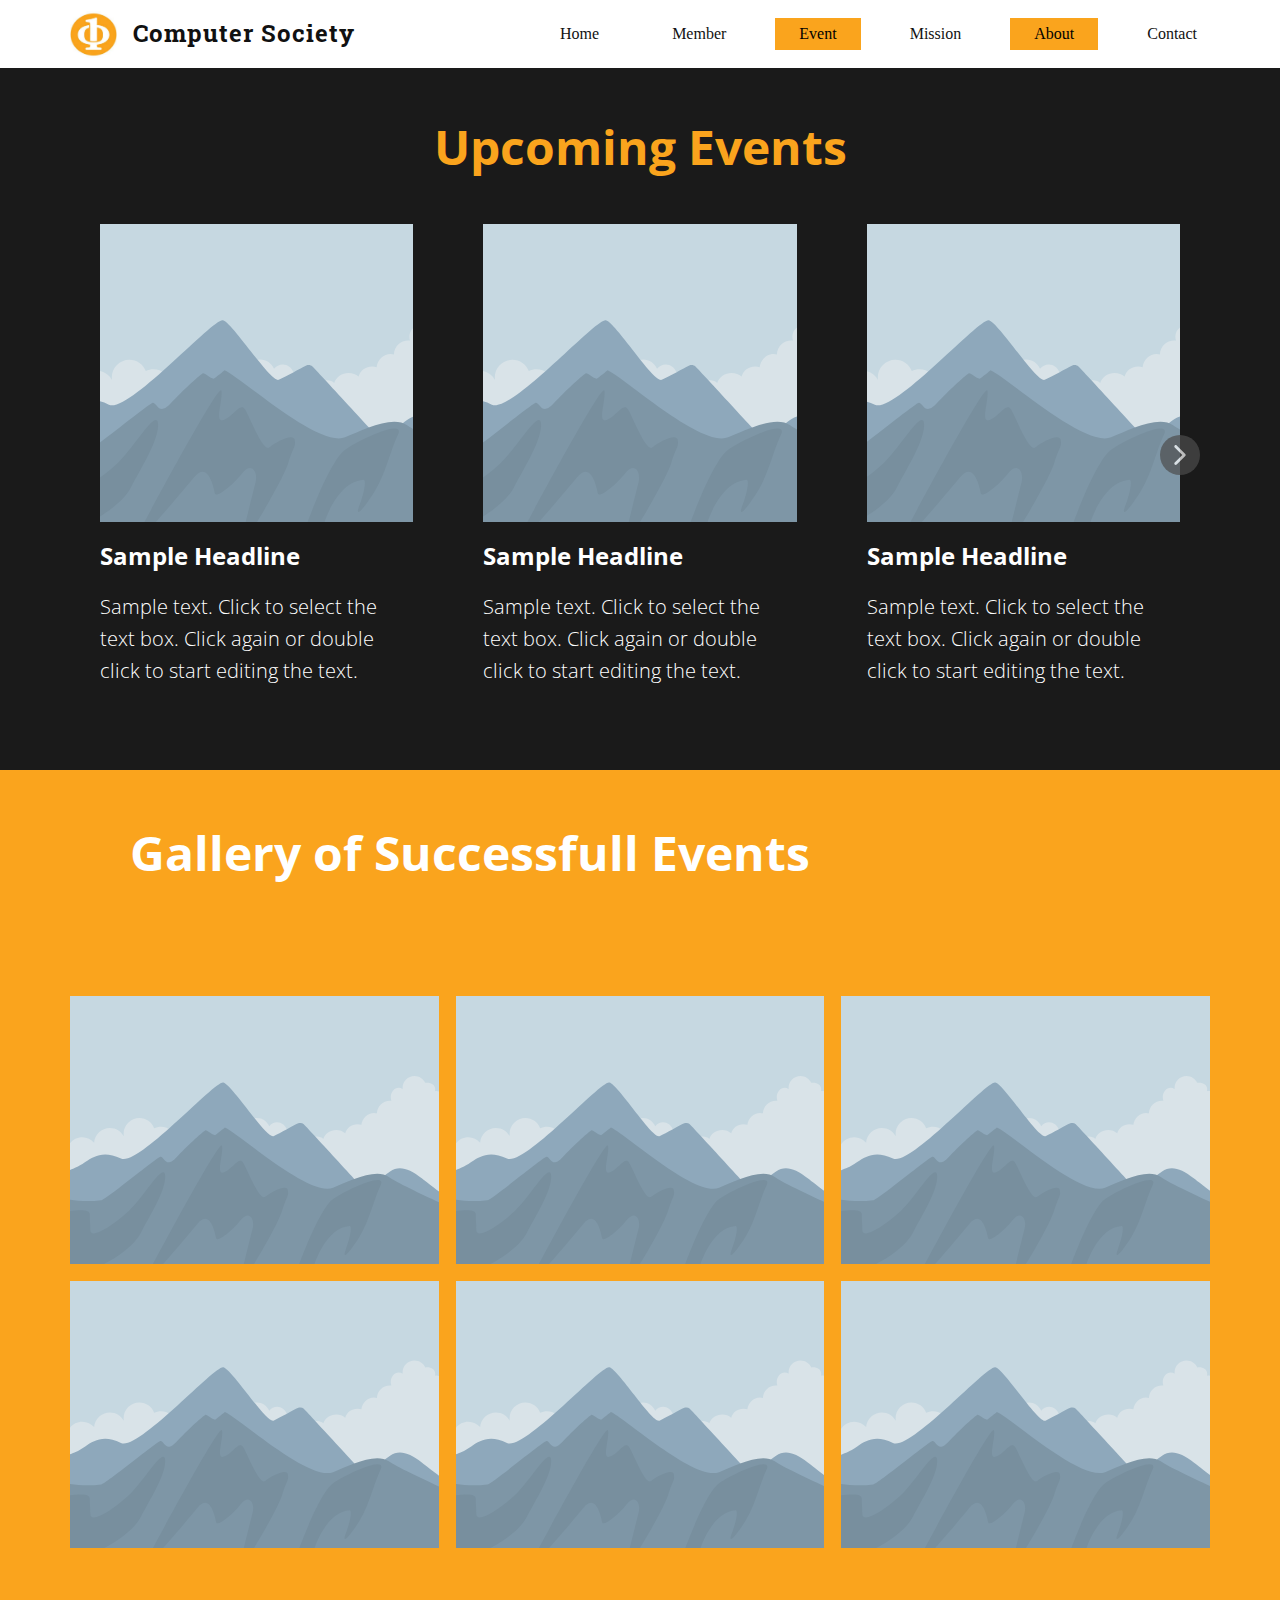
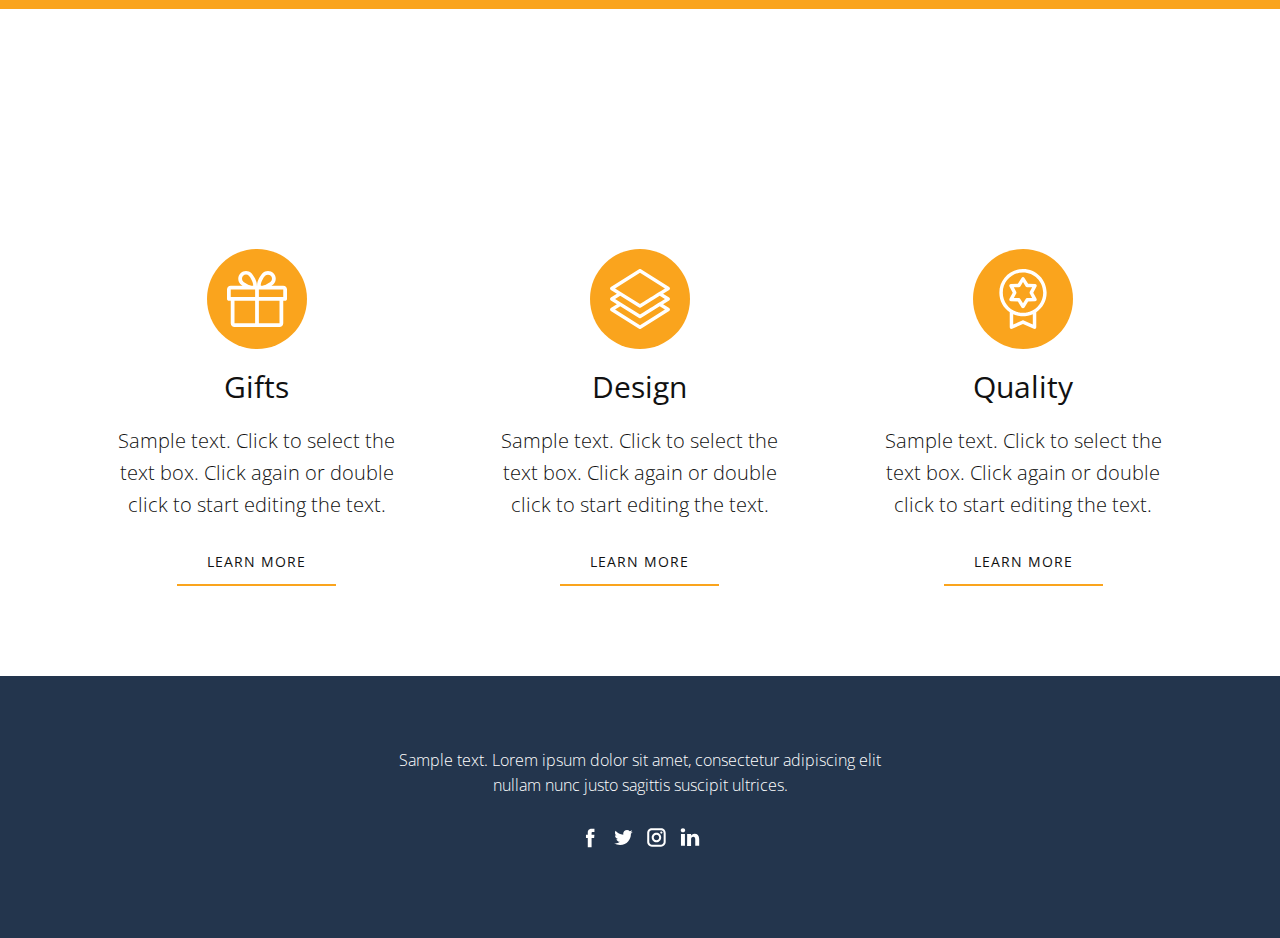
==== Event.html @ 54ae141a "working" ====
<!DOCTYPE html>
<html style="font-size: 16px;" lang="en"><head>
    <meta name="viewport" content="width=device-width, initial-scale=1.0">
    <meta charset="utf-8">
    <meta name="keywords" content="Key Features">
    <meta name="description" content="">
    <title>Event</title>
    <link rel="stylesheet" href="nicepage.css" media="screen">
<link rel="stylesheet" href="Event.css" media="screen">
    <script class="u-script" type="text/javascript" src="jquery.js" defer=""></script>
    <script class="u-script" type="text/javascript" src="nicepage.js" defer=""></script>
    <meta name="generator" content="Nicepage 4.19.3, nicepage.com">
    <link id="u-theme-google-font" rel="stylesheet" href="https://fonts.googleapis.com/css?family=Open+Sans:300,300i,400,400i,500,500i,600,600i,700,700i,800,800i">
    <link id="u-page-google-font" rel="stylesheet" href="https://fonts.googleapis.com/css?family=Roboto+Slab:100,200,300,400,500,600,700,800,900">
    
    
    
    
    <script type="application/ld+json">{
		"@context": "http://schema.org",
		"@type": "Organization",
		"name": "",
		"logo": "images/sc.jpg",
		"sameAs": []
}</script>
    <meta name="theme-color" content="#b9dfdf">
    <meta property="og:title" content="Event">
    <meta property="og:type" content="website">
  </head>
  <body class="u-body u-xl-mode" data-lang="en"><header class="u-clearfix u-header u-sticky u-sticky-faf7 u-white u-header" id="sec-edd5"><div class="u-clearfix u-sheet u-valign-middle u-sheet-1">
        <nav class="u-align-left u-menu u-menu-one-level u-nav-spacing-25 u-offcanvas u-menu-1" data-responsive-from="MD">
          <div class="menu-collapse">
            <a class="u-button-style u-custom-active-color u-custom-text-active-color u-custom-text-hover-color u-nav-link" href="#" style="padding: 4px 0px; font-size: calc(1em + 8px);">
              <svg class="u-svg-link" preserveAspectRatio="xMidYMin slice" viewBox="0 0 302 302" style="undefined"><use xmlns:xlink="http://www.w3.org/1999/xlink" xlink:href="#svg-01b6"></use></svg>
              <svg xmlns="http://www.w3.org/2000/svg" xmlns:xlink="http://www.w3.org/1999/xlink" version="1.1" id="svg-01b6" x="0px" y="0px" viewBox="0 0 302 302" style="enable-background:new 0 0 302 302;" xml:space="preserve" class="u-svg-content"><g><rect y="36" width="302" height="30"></rect><rect y="236" width="302" height="30"></rect><rect y="136" width="302" height="30"></rect>
</g><g></g><g></g><g></g><g></g><g></g><g></g><g></g><g></g><g></g><g></g><g></g><g></g><g></g><g></g><g></g></svg>
            </a>
          </div>
          <div class="u-custom-menu u-nav-container">
            <ul class="u-nav u-spacing-25 u-unstyled"><li class="u-nav-item"><a class="u-active-custom-color-1 u-button-style u-nav-link u-text-active-black u-text-hover-custom-color-1" href="Home.html" style="padding: 8px 24px;">Home</a>
</li><li class="u-nav-item"><a class="u-active-custom-color-1 u-button-style u-nav-link u-text-active-black u-text-hover-custom-color-1" href="Member.html" style="padding: 8px 24px;">Member</a>
</li><li class="u-nav-item"><a class="u-active-custom-color-1 u-button-style u-nav-link u-text-active-black u-text-hover-custom-color-1" href="Event.html" style="padding: 8px 24px;">Event</a>
</li><li class="u-nav-item"><a class="u-active-custom-color-1 u-button-style u-nav-link u-text-active-black u-text-hover-custom-color-1" href="blog/blog.html" style="padding: 8px 24px;">Mission</a>
</li><li class="u-nav-item"><a class="u-active-custom-color-1 u-button-style u-nav-link u-text-active-black u-text-hover-custom-color-1" href="Event.html" style="padding: 8px 24px;">About</a>
</li><li class="u-nav-item"><a class="u-active-custom-color-1 u-button-style u-nav-link u-text-active-black u-text-hover-custom-color-1" href="Member.html" style="padding: 8px 24px;">Contact</a>
</li></ul>
          </div>
          <div class="u-custom-menu u-nav-container-collapse">
            <div class="u-align-center u-black u-container-style u-inner-container-layout u-opacity u-opacity-85 u-sidenav">
              <div class="u-inner-container-layout u-sidenav-overflow">
                <div class="u-menu-close"></div>
                <ul class="u-align-center u-nav u-popupmenu-items u-unstyled u-nav-2"><li class="u-nav-item"><a class="u-button-style u-nav-link" href="Home.html">Home</a>
</li><li class="u-nav-item"><a class="u-button-style u-nav-link" href="Member.html">Member</a>
</li><li class="u-nav-item"><a class="u-button-style u-nav-link" href="Event.html">Event</a>
</li><li class="u-nav-item"><a class="u-button-style u-nav-link" href="blog/blog.html">Mission</a>
</li><li class="u-nav-item"><a class="u-button-style u-nav-link" href="Event.html">About</a>
</li><li class="u-nav-item"><a class="u-button-style u-nav-link" href="Member.html">Contact</a>
</li></ul>
              </div>
            </div>
            <div class="u-black u-menu-overlay u-opacity u-opacity-70"></div>
          </div>
        </nav>
        <a href="https://nicepage.review" class="u-image u-logo u-image-1" data-image-width="225" data-image-height="225">
          <img src="images/sc.jpg" class="u-logo-image u-logo-image-1">
        </a>
        <h5 class="u-custom-font u-font-roboto-slab u-hidden-lg u-text u-text-1">Computer Society </h5>
      </div><style class="u-sticky-style" data-style-id="faf7">.u-sticky-fixed.u-sticky-faf7:before, .u-body.u-sticky-fixed .u-sticky-faf7:before {
borders: top right bottom left !important; border-color: #ffffff !important; border-width: 2px !important
}</style></header>
    <section class="u-align-center u-clearfix u-grey-90 u-section-1" id="sec-bbd9">
      <div class="u-clearfix u-sheet u-valign-middle u-sheet-1">
        <h2 class="u-text u-text-custom-color-1 u-text-default u-text-1">Upcoming Events</h2>
        <div class="u-expanded-width u-layout-horizontal u-list u-list-1">
          <div class="u-repeater u-repeater-1">
            <div class="u-align-left u-container-style u-list-item u-repeater-item">
              <div class="u-container-layout u-similar-container u-container-layout-1">
                <img class="u-expanded-width u-image u-image-default u-image-1" alt="" data-image-width="2836" data-image-height="1875" src="[data-uri]">
                <h4 class="u-text u-text-2">Sample Headline</h4>
                <p class="u-text u-text-body-alt-color u-text-3">Sample text. Click to select the text box. Click again or double click to start editing the text.</p>
              </div>
            </div>
            <div class="u-align-left u-container-style u-list-item u-repeater-item">
              <div class="u-container-layout u-similar-container u-container-layout-2">
                <img class="u-expanded-width u-image u-image-default u-image-2" alt="" data-image-width="2836" data-image-height="1875" src="[data-uri]">
                <h4 class="u-text u-text-4">Sample Headline</h4>
                <p class="u-text u-text-5">Sample text. Click to select the text box. Click again or double click to start editing the text.</p>
              </div>
            </div>
            <div class="u-align-left u-container-style u-list-item u-repeater-item">
              <div class="u-container-layout u-similar-container u-container-layout-3">
                <img class="u-expanded-width u-image u-image-default u-image-3" alt="" data-image-width="2836" data-image-height="1875" src="[data-uri]">
                <h4 class="u-text u-text-6">Sample Headline</h4>
                <p class="u-text u-text-7">Sample text. Click to select the text box. Click again or double click to start editing the text.</p>
              </div>
            </div>
            <div class="u-align-left u-container-style u-list-item u-repeater-item">
              <div class="u-container-layout u-similar-container u-container-layout-4">
                <img class="u-expanded-width u-image u-image-default u-image-4" alt="" data-image-width="2836" data-image-height="1875" src="[data-uri]">
                <h4 class="u-text u-text-8">Sample Headline</h4>
                <p class="u-text u-text-9">Sample text. Click to select the text box. Click again or double click to start editing the text.</p>
              </div>
            </div>
          </div>
          <a class="u-absolute-vcenter u-gallery-nav u-gallery-nav-prev u-grey-70 u-icon-circle u-opacity u-opacity-70 u-spacing-10 u-text-white u-gallery-nav-1" href="#" role="button">
            <span aria-hidden="true">
              <svg viewBox="0 0 451.847 451.847"><path d="M97.141,225.92c0-8.095,3.091-16.192,9.259-22.366L300.689,9.27c12.359-12.359,32.397-12.359,44.751,0
c12.354,12.354,12.354,32.388,0,44.748L173.525,225.92l171.903,171.909c12.354,12.354,12.354,32.391,0,44.744
c-12.354,12.365-32.386,12.365-44.745,0l-194.29-194.281C100.226,242.115,97.141,234.018,97.141,225.92z"></path></svg>
            </span>
            <span class="sr-only">
              <svg viewBox="0 0 451.847 451.847"><path d="M97.141,225.92c0-8.095,3.091-16.192,9.259-22.366L300.689,9.27c12.359-12.359,32.397-12.359,44.751,0
c12.354,12.354,12.354,32.388,0,44.748L173.525,225.92l171.903,171.909c12.354,12.354,12.354,32.391,0,44.744
c-12.354,12.365-32.386,12.365-44.745,0l-194.29-194.281C100.226,242.115,97.141,234.018,97.141,225.92z"></path></svg>
            </span>
          </a>
          <a class="u-absolute-vcenter u-gallery-nav u-gallery-nav-next u-grey-70 u-icon-circle u-opacity u-opacity-70 u-spacing-10 u-text-white u-gallery-nav-2" href="#" role="button">
            <span aria-hidden="true">
              <svg viewBox="0 0 451.846 451.847"><path d="M345.441,248.292L151.154,442.573c-12.359,12.365-32.397,12.365-44.75,0c-12.354-12.354-12.354-32.391,0-44.744
L278.318,225.92L106.409,54.017c-12.354-12.359-12.354-32.394,0-44.748c12.354-12.359,32.391-12.359,44.75,0l194.287,194.284
c6.177,6.18,9.262,14.271,9.262,22.366C354.708,234.018,351.617,242.115,345.441,248.292z"></path></svg>
            </span>
            <span class="sr-only">
              <svg viewBox="0 0 451.846 451.847"><path d="M345.441,248.292L151.154,442.573c-12.359,12.365-32.397,12.365-44.75,0c-12.354-12.354-12.354-32.391,0-44.744
L278.318,225.92L106.409,54.017c-12.354-12.359-12.354-32.394,0-44.748c12.354-12.359,32.391-12.359,44.75,0l194.287,194.284
c6.177,6.18,9.262,14.271,9.262,22.366C354.708,234.018,351.617,242.115,345.441,248.292z"></path></svg>
            </span>
          </a>
        </div>
      </div>
    </section>
    <section class="u-align-center u-clearfix u-custom-color-1 u-section-2" id="sec-e3d0">
      <div class="u-clearfix u-sheet u-sheet-1">
        <h2 class="u-text u-text-default u-text-1">Gallery of Successfull Events</h2>
        <div class="u-expanded-width u-gallery u-layout-grid u-lightbox u-show-text-on-hover u-gallery-1">
          <div class="u-gallery-inner u-gallery-inner-1">
            <div class="u-effect-fade u-gallery-item">
              <div class="u-back-slide">
                <img class="u-back-image u-expanded" src="[data-uri]">
              </div>
              <div class="u-over-slide u-shading u-over-slide-1">
                <h3 class="u-gallery-heading"></h3>
                <p class="u-gallery-text"></p>
              </div>
            </div>
            <div class="u-effect-fade u-gallery-item">
              <div class="u-back-slide">
                <img class="u-back-image u-expanded" src="[data-uri]">
              </div>
              <div class="u-over-slide u-shading u-over-slide-2">
                <h3 class="u-gallery-heading"></h3>
                <p class="u-gallery-text"></p>
              </div>
            </div>
            <div class="u-effect-fade u-gallery-item">
              <div class="u-back-slide">
                <img class="u-back-image u-expanded" src="[data-uri]">
              </div>
              <div class="u-over-slide u-shading u-over-slide-3">
                <h3 class="u-gallery-heading"></h3>
                <p class="u-gallery-text"></p>
              </div>
            </div>
            <div class="u-effect-fade u-gallery-item">
              <div class="u-back-slide">
                <img class="u-back-image u-expanded" src="[data-uri]">
              </div>
              <div class="u-over-slide u-shading u-over-slide-4">
                <h3 class="u-gallery-heading"></h3>
                <p class="u-gallery-text"></p>
              </div>
            </div>
            <div class="u-effect-fade u-gallery-item">
              <div class="u-back-slide">
                <img class="u-back-image u-expanded" src="[data-uri]">
              </div>
              <div class="u-over-slide u-shading u-over-slide-5">
                <h3 class="u-gallery-heading"></h3>
                <p class="u-gallery-text"></p>
              </div>
            </div>
            <div class="u-effect-fade u-gallery-item">
              <div class="u-back-slide">
                <img class="u-back-image u-expanded" src="[data-uri]">
              </div>
              <div class="u-over-slide u-shading u-over-slide-6">
                <h3 class="u-gallery-heading"></h3>
                <p class="u-gallery-text"></p>
              </div>
            </div>
          </div>
        </div>
      </div>
    </section>
    <section class="u-align-center u-clearfix u-section-3" id="sec-61e4">
      <div class="u-clearfix u-sheet u-valign-middle u-sheet-1">
        <h2 class="u-text u-text-body-alt-color u-text-default u-text-1">Key Features</h2>
        <p class="u-text u-text-body-alt-color u-text-default u-text-2">Sample text. Click to select the text box. Click again or double click to start editing the text.</p>
        <div class="u-expanded-width u-list u-list-1">
          <div class="u-repeater u-repeater-1">
            <div class="u-container-style u-list-item u-repeater-item">
              <div class="u-container-layout u-similar-container u-valign-top u-container-layout-1"><span class="u-custom-color-1 u-icon u-icon-circle u-icon-1"><svg class="u-svg-link" preserveAspectRatio="xMidYMin slice" viewBox="0 0 512 512" style=""><use xmlns:xlink="http://www.w3.org/1999/xlink" xlink:href="#svg-1cdc"></use></svg><svg class="u-svg-content" viewBox="0 0 512 512" x="0px" y="0px" id="svg-1cdc" style="enable-background:new 0 0 512 512;"><g><g><path d="M480,143.686H378.752c7.264-4.96,13.504-9.888,17.856-14.304c25.792-25.952,25.792-68.192,0-94.144    c-25.056-25.216-68.768-25.248-93.856,0c-13.856,13.92-50.688,70.592-45.6,108.448h-2.304    c5.056-37.856-31.744-94.528-45.6-108.448c-25.088-25.248-68.8-25.216-93.856,0C89.6,61.19,89.6,103.43,115.36,129.382    c4.384,4.416,10.624,9.344,17.888,14.304H32c-17.632,0-32,14.368-32,32v80c0,8.832,7.168,16,16,16h16v192    c0,17.632,14.368,32,32,32h384c17.632,0,32-14.368,32-32v-192h16c8.832,0,16-7.168,16-16v-80    C512,158.054,497.632,143.686,480,143.686z M138.08,57.798c6.496-6.528,15.104-10.112,24.256-10.112    c9.12,0,17.728,3.584,24.224,10.112c21.568,21.696,43.008,77.12,35.552,84.832c0,0-1.344,1.056-5.92,1.056    c-22.112,0-64.32-22.976-78.112-36.864C124.672,93.318,124.672,71.302,138.08,57.798z M240,463.686H64v-192h176V463.686z     M240,239.686H32v-64h184.192H240V239.686z M325.44,57.798c12.992-13.024,35.52-12.992,48.48,0    c13.408,13.504,13.408,35.52,0,49.024c-13.792,13.888-56,36.864-78.112,36.864c-4.576,0-5.92-1.024-5.952-1.056    C282.432,134.918,303.872,79.494,325.44,57.798z M448,463.686H272v-192h176V463.686z M480,239.686H272v-64h23.808H480V239.686z"></path>
</g>
</g></svg>
            
            
          </span>
                <h3 class="u-align-center u-text u-text-default u-text-3">Gifts</h3>
                <p class="u-align-center u-text u-text-default u-text-4">Sample text. Click to select the text box. Click again or double click to start editing the text.</p>
                <a href="" class="u-border-2 u-border-custom-color-1 u-border-no-left u-border-no-right u-border-no-top u-btn u-btn-rectangle u-button-style u-hover-none u-none u-text-body-color u-btn-1">learn more</a>
              </div>
            </div>
            <div class="u-align-center u-container-style u-list-item u-repeater-item">
              <div class="u-container-layout u-similar-container u-valign-top u-container-layout-2"><span class="u-custom-color-1 u-icon u-icon-circle u-icon-2"><svg class="u-svg-link" preserveAspectRatio="xMidYMin slice" viewBox="0 0 512.002 512.002" style=""><use xmlns:xlink="http://www.w3.org/1999/xlink" xlink:href="#svg-442c"></use></svg><svg class="u-svg-content" viewBox="0 0 512.002 512.002" x="0px" y="0px" id="svg-442c" style="enable-background:new 0 0 512.002 512.002;"><g><g><path d="M512.001,255.969c-0.011-5.193-2.708-10.011-7.129-12.737l-52.034-32.076l52.089-32.421    c4.393-2.734,7.066-7.539,7.074-12.712c0.008-5.174-2.651-9.987-7.036-12.734l-241-151c-4.871-3.052-11.058-3.052-15.929,0    l-241,151c-4.384,2.747-7.043,7.56-7.036,12.734c0.008,5.174,2.681,9.979,7.074,12.712l51.732,32.198L7.051,243.282    c-4.39,2.744-7.055,7.557-7.05,12.734c0.005,5.177,2.679,9.985,7.074,12.721l51.732,32.198L7.051,333.282    c-4.383,2.74-7.047,7.543-7.05,12.712s2.656,9.975,7.036,12.719l241,151c2.436,1.526,5.2,2.289,7.964,2.289    c2.764,0,5.529-0.763,7.964-2.289l241-151c4.394-2.753,7.055-7.581,7.036-12.766c-0.019-5.185-2.715-9.993-7.129-12.714    l-52.034-32.076l52.089-32.421C509.336,265.992,512.012,261.162,512.001,255.969z M43.32,165.96L256.001,32.703L468.682,165.96    c-2.044,1.272-206.586,128.58-212.681,132.374L43.32,165.96z M468.584,346.106L256.001,479.301L43.278,346.018l43.889-27.431    l160.908,100.15c2.426,1.51,5.176,2.265,7.926,2.265c2.75,0,5.5-0.755,7.926-2.265l160.464-99.874L468.584,346.106z     M256.001,388.334L43.345,255.976l43.822-27.389l160.908,100.15c2.426,1.51,5.176,2.265,7.926,2.265c2.75,0,5.5-0.755,7.926-2.265    l160.464-99.874l44.125,27.2C467.297,256.822,261.631,384.829,256.001,388.334z"></path>
</g>
</g></svg>
            
            
          </span>
                <h3 class="u-text u-text-default u-text-5">Design</h3>
                <p class="u-text u-text-default u-text-6">Sample text. Click to select the text box. Click again or double click to start editing the text.</p>
                <a href="" class="u-border-2 u-border-custom-color-1 u-border-no-left u-border-no-right u-border-no-top u-btn u-btn-rectangle u-button-style u-hover-none u-text-body-color u-btn-2">learn more</a>
              </div>
            </div>
            <div class="u-align-center u-container-style u-list-item u-repeater-item">
              <div class="u-container-layout u-similar-container u-valign-top u-container-layout-3"><span class="u-custom-color-1 u-icon u-icon-circle u-icon-3"><svg class="u-svg-link" preserveAspectRatio="xMidYMin slice" viewBox="0 0 512 512" style=""><use xmlns:xlink="http://www.w3.org/1999/xlink" xlink:href="#svg-54a7"></use></svg><svg class="u-svg-content" viewBox="0 0 512 512" x="0px" y="0px" id="svg-54a7" style="enable-background:new 0 0 512 512;"><g><g><path d="M256,0C144.702,0,54.154,90.547,54.154,201.846c0,69.363,35.172,130.662,88.615,167.011v128.373    c0,5.012,2.541,9.682,6.75,12.402c4.207,2.721,9.509,3.121,14.08,1.066L256,469.119l92.401,41.58c1.935,0.87,4,1.301,6.059,1.301    c2.804,0,5.594-0.798,8.021-2.367c4.208-2.721,6.75-7.391,6.75-12.402V368.858c53.443-36.349,88.615-97.648,88.615-167.011    C457.846,90.547,367.298,0,256,0z M339.692,474.39l-77.632-34.934c-1.927-0.868-3.994-1.302-6.06-1.302s-4.133,0.433-6.06,1.301    l-77.632,34.934v-88.835c7.423,3.384,15.042,6.292,22.805,8.745c0.44,0.14,0.879,0.283,1.321,0.419    c0.991,0.305,1.985,0.599,2.98,0.888c0.737,0.216,1.474,0.43,2.213,0.638c0.803,0.224,1.609,0.441,2.415,0.655    c0.94,0.251,1.882,0.496,2.827,0.734c0.668,0.167,1.337,0.331,2.007,0.49c1.087,0.261,2.177,0.513,3.271,0.756    c0.567,0.126,1.135,0.251,1.703,0.372c1.198,0.256,2.4,0.498,3.607,0.733c0.491,0.095,0.982,0.192,1.474,0.284    c1.278,0.238,2.561,0.461,3.847,0.675c0.441,0.074,0.882,0.15,1.324,0.22c1.327,0.212,2.66,0.407,3.997,0.592    c0.414,0.057,0.827,0.119,1.241,0.174c1.353,0.179,2.712,0.34,4.072,0.492c0.406,0.045,0.81,0.096,1.216,0.14    c1.357,0.144,2.719,0.267,4.084,0.383c0.414,0.035,0.826,0.078,1.241,0.11c1.345,0.106,2.696,0.191,4.049,0.271    c0.434,0.026,0.866,0.06,1.302,0.083c1.367,0.072,2.739,0.121,4.113,0.165c0.414,0.014,0.825,0.036,1.239,0.047    c1.776,0.046,3.558,0.072,5.346,0.072c1.787,0,3.569-0.026,5.345-0.072c0.414-0.011,0.825-0.033,1.239-0.047    c1.374-0.044,2.746-0.094,4.113-0.165c0.434-0.023,0.867-0.057,1.302-0.083c1.353-0.08,2.704-0.164,4.049-0.271    c0.415-0.032,0.827-0.075,1.241-0.11c1.365-0.116,2.727-0.24,4.084-0.383c0.406-0.043,0.81-0.094,1.216-0.14    c1.361-0.153,2.719-0.313,4.072-0.492c0.415-0.055,0.827-0.116,1.241-0.174c1.336-0.185,2.669-0.38,3.997-0.592    c0.442-0.071,0.882-0.147,1.324-0.22c1.286-0.214,2.569-0.437,3.847-0.675c0.492-0.092,0.983-0.188,1.474-0.284    c1.206-0.234,2.408-0.478,3.607-0.733c0.569-0.121,1.136-0.246,1.703-0.372c1.094-0.243,2.184-0.495,3.271-0.756    c0.669-0.16,1.338-0.324,2.007-0.49c0.945-0.237,1.886-0.482,2.827-0.734c0.806-0.215,1.612-0.43,2.415-0.655    c0.739-0.208,1.477-0.422,2.213-0.638c0.995-0.29,1.99-0.583,2.98-0.888c0.442-0.137,0.881-0.28,1.321-0.419    c7.763-2.453,15.382-5.36,22.805-8.744V474.39z M312.229,364.724c-0.589,0.203-1.178,0.407-1.769,0.604    c-0.898,0.3-1.8,0.595-2.705,0.88c-1.053,0.331-2.109,0.65-3.168,0.96c-0.747,0.22-1.495,0.439-2.246,0.649    c-1.401,0.391-2.807,0.765-4.218,1.12c-0.526,0.133-1.054,0.259-1.581,0.387c-1.381,0.334-2.768,0.652-4.158,0.952    c-0.35,0.076-0.697,0.156-1.047,0.228c-1.794,0.375-3.594,0.724-5.401,1.041c-0.184,0.032-0.369,0.06-0.554,0.093    c-1.628,0.281-3.261,0.536-4.897,0.769c-0.369,0.053-0.738,0.105-1.109,0.156c-1.745,0.237-3.493,0.455-5.247,0.639    c-0.066,0.007-0.132,0.016-0.198,0.023c-1.836,0.191-3.679,0.348-5.524,0.479c-0.4,0.029-0.802,0.05-1.203,0.077    c-1.435,0.093-2.87,0.166-4.309,0.224c-0.489,0.02-0.978,0.04-1.467,0.056c-1.807,0.055-3.616,0.093-5.428,0.093    s-3.621-0.037-5.428-0.095c-0.49-0.015-0.979-0.036-1.467-0.056c-1.439-0.057-2.874-0.131-4.309-0.224    c-0.401-0.026-0.802-0.048-1.203-0.077c-1.845-0.132-3.687-0.289-5.524-0.479c-0.066-0.007-0.132-0.016-0.198-0.023    c-1.754-0.184-3.502-0.402-5.247-0.639c-0.369-0.05-0.738-0.102-1.108-0.156c-1.637-0.234-3.27-0.488-4.898-0.769    c-0.184-0.031-0.369-0.06-0.554-0.093c-1.807-0.317-3.608-0.667-5.401-1.041c-0.349-0.073-0.697-0.154-1.047-0.228    c-1.39-0.299-2.777-0.618-4.158-0.952c-0.528-0.128-1.056-0.254-1.581-0.387c-1.411-0.354-2.817-0.73-4.218-1.12    c-0.751-0.21-1.499-0.429-2.246-0.649c-1.058-0.311-2.115-0.629-3.169-0.96c-0.905-0.286-1.806-0.58-2.705-0.88    c-0.592-0.197-1.181-0.401-1.769-0.604c-67.484-23.361-116.078-87.547-116.078-162.876c0-95.01,77.297-172.308,172.308-172.308    s172.308,77.297,172.308,172.308C428.308,277.175,379.713,341.361,312.229,364.724z"></path>
</g>
</g><g><g><path d="M343.622,201.846l27.741-52.14c2.394-4.497,2.299-9.91-0.248-14.321c-2.547-4.411-7.188-7.2-12.279-7.376l-59.025-2.045    L268.527,75.87c-2.699-4.32-7.433-6.946-12.527-6.946s-9.828,2.626-12.527,6.946l-31.283,50.094l-59.025,2.045    c-5.091,0.176-9.732,2.965-12.279,7.376s-2.642,9.824-0.248,14.321l27.741,52.14l-27.741,52.14    c-2.394,4.497-2.299,9.91,0.248,14.321c2.547,4.411,7.188,7.2,12.279,7.376l59.025,2.045l31.283,50.094    c2.698,4.32,7.433,6.946,12.527,6.946s9.828-2.626,12.527-6.946l31.283-50.094l59.025-2.045c5.091-0.176,9.732-2.965,12.279-7.376    c2.547-4.411,2.642-9.824,0.248-14.321L343.622,201.846z M290.935,248.479c-4.909,0.17-9.414,2.771-12.015,6.938L256,292.118    l-22.919-36.7c-2.602-4.167-7.106-6.767-12.015-6.938l-43.242-1.499l20.323-38.198c2.308-4.337,2.308-9.537,0-13.874    l-20.323-38.198l43.242-1.499c4.909-0.17,9.414-2.771,12.015-6.938L256,111.575l22.919,36.7c2.602,4.167,7.106,6.767,12.015,6.938    l43.242,1.499l-20.323,38.198c-2.307,4.337-2.307,9.538,0.001,13.874l20.323,38.198L290.935,248.479z"></path>
</g>
</g></svg>
            
            
          </span>
                <h3 class="u-text u-text-default u-text-7">Quality</h3>
                <p class="u-text u-text-default u-text-8">Sample text. Click to select the text box. Click again or double click to start editing the text.</p>
                <a href="" class="u-border-2 u-border-custom-color-1 u-border-no-left u-border-no-right u-border-no-top u-btn u-btn-rectangle u-button-style u-hover-none u-text-body-color u-btn-3">learn more</a>
              </div>
            </div>
          </div>
        </div>
      </div>
    </section>
    
    
    <footer class="u-clearfix u-footer u-palette-3-base u-footer" id="sec-f2e8"><div class="u-clearfix u-sheet u-sheet-1">
        <div class="u-align-center u-container-style u-expanded-width-sm u-expanded-width-xs u-group u-group-1">
          <div class="u-container-layout u-valign-middle-md">
            <p class="u-text u-text-1">Sample text. Lorem ipsum dolor sit amet, consectetur adipiscing elit nullam nunc justo sagittis suscipit ultrices.</p>
            <div class="u-align-left u-social-icons u-spacing-10 u-social-icons-1">
              <a class="u-social-url" target="_blank" href=""><span class="u-icon u-icon-circle u-social-facebook u-social-icon u-icon-1"><svg class="u-svg-link" preserveAspectRatio="xMidYMin slice" viewBox="0 0 112.2 112.2"><use xmlns:xlink="http://www.w3.org/1999/xlink" xlink:href="#svg-181b"></use></svg><svg x="0px" y="0px" viewBox="0 0 112.2 112.2" enable-background="new 0 0 112.2 112.2" xml:space="preserve" id="svg-181b" class="u-svg-content"><path d="M75.5,28.8H65.4c-1.5,0-4,0.9-4,4.3v9.4h13.9l-1.5,15.8H61.4v45.1H42.8V58.3h-8.8V42.4h8.8V32.2 c0-7.4,3.4-18.8,18.8-18.8h13.8v15.4H75.5z"></path></svg></span>
              </a>
              <a class="u-social-url" target="_blank" href=""><span class="u-icon u-icon-circle u-social-icon u-social-twitter u-icon-2"><svg class="u-svg-link" preserveAspectRatio="xMidYMin slice" viewBox="0 0 112.2 112.2"><use xmlns:xlink="http://www.w3.org/1999/xlink" xlink:href="#svg-8dd8"></use></svg><svg x="0px" y="0px" viewBox="0 0 112.2 112.2" enable-background="new 0 0 112.2 112.2" xml:space="preserve" id="svg-8dd8" class="u-svg-content"><path d="M92.2,38.2c0,0.8,0,1.6,0,2.3c0,24.3-18.6,52.4-52.6,52.4c-10.6,0.1-20.2-2.9-28.5-8.2 c1.4,0.2,2.9,0.2,4.4,0.2c8.7,0,16.7-2.9,23-7.9c-8.1-0.2-14.9-5.5-17.3-12.8c1.1,0.2,2.4,0.2,3.4,0.2c1.6,0,3.3-0.2,4.8-0.7 c-8.4-1.6-14.9-9.2-14.9-18c0-0.2,0-0.2,0-0.2c2.5,1.4,5.4,2.2,8.4,2.3c-5-3.3-8.3-8.9-8.3-15.4c0-3.4,1-6.5,2.5-9.2 c9.1,11.1,22.7,18.5,38,19.2c-0.2-1.4-0.4-2.8-0.4-4.3c0.1-10,8.3-18.2,18.5-18.2c5.4,0,10.1,2.2,13.5,5.7c4.3-0.8,8.1-2.3,11.7-4.5 c-1.4,4.3-4.3,7.9-8.1,10.1c3.7-0.4,7.3-1.4,10.6-2.9C98.9,32.3,95.7,35.5,92.2,38.2z"></path></svg></span>
              </a>
              <a class="u-social-url" target="_blank" href=""><span class="u-icon u-icon-circle u-social-icon u-social-instagram u-icon-3"><svg class="u-svg-link" preserveAspectRatio="xMidYMin slice" viewBox="0 0 112.2 112.2"><use xmlns:xlink="http://www.w3.org/1999/xlink" xlink:href="#svg-ce20"></use></svg><svg x="0px" y="0px" viewBox="0 0 112.2 112.2" enable-background="new 0 0 112.2 112.2" xml:space="preserve" id="svg-ce20" class="u-svg-content"><path d="M55.9,32.9c-12.8,0-23.2,10.4-23.2,23.2s10.4,23.2,23.2,23.2s23.2-10.4,23.2-23.2S68.7,32.9,55.9,32.9z M55.9,69.4c-7.4,0-13.3-6-13.3-13.3c-0.1-7.4,6-13.3,13.3-13.3s13.3,6,13.3,13.3C69.3,63.5,63.3,69.4,55.9,69.4z"></path><path d="M79.7,26.8c-3,0-5.4,2.5-5.4,5.4s2.5,5.4,5.4,5.4c3,0,5.4-2.5,5.4-5.4S82.7,26.8,79.7,26.8z"></path><path d="M78.2,11H33.5C21,11,10.8,21.3,10.8,33.7v44.7c0,12.6,10.2,22.8,22.7,22.8h44.7c12.6,0,22.7-10.2,22.7-22.7 V33.7C100.8,21.1,90.6,11,78.2,11z M91,78.4c0,7.1-5.8,12.8-12.8,12.8H33.5c-7.1,0-12.8-5.8-12.8-12.8V33.7 c0-7.1,5.8-12.8,12.8-12.8h44.7c7.1,0,12.8,5.8,12.8,12.8V78.4z"></path></svg></span>
              </a>
              <a class="u-social-url" target="_blank" href=""><span class="u-icon u-icon-circle u-social-icon u-social-linkedin u-icon-4"><svg class="u-svg-link" preserveAspectRatio="xMidYMin slice" viewBox="0 0 112.2 112.2"><use xmlns:xlink="http://www.w3.org/1999/xlink" xlink:href="#svg-35b2"></use></svg><svg x="0px" y="0px" viewBox="0 0 112.2 112.2" enable-background="new 0 0 112.2 112.2" xml:space="preserve" id="svg-35b2" class="u-svg-content"><path d="M33.8,96.8H14.5v-58h19.3V96.8z M24.1,30.9L24.1,30.9c-6.6,0-10.8-4.5-10.8-10.1c0-5.8,4.3-10.1,10.9-10.1 S34.9,15,35.1,20.8C35.1,26.4,30.8,30.9,24.1,30.9z M103.3,96.8H84.1v-31c0-7.8-2.7-13.1-9.8-13.1c-5.3,0-8.5,3.6-9.9,7.1 c-0.6,1.3-0.6,3-0.6,4.8V97H44.5c0,0,0.3-52.6,0-58h19.3v8.2c2.6-3.9,7.2-9.6,17.4-9.6c12.7,0,22.2,8.4,22.2,26.1V96.8z"></path></svg></span>
              </a>
            </div>
          </div>
        </div>
      </div></footer>
    
  
</body></html>
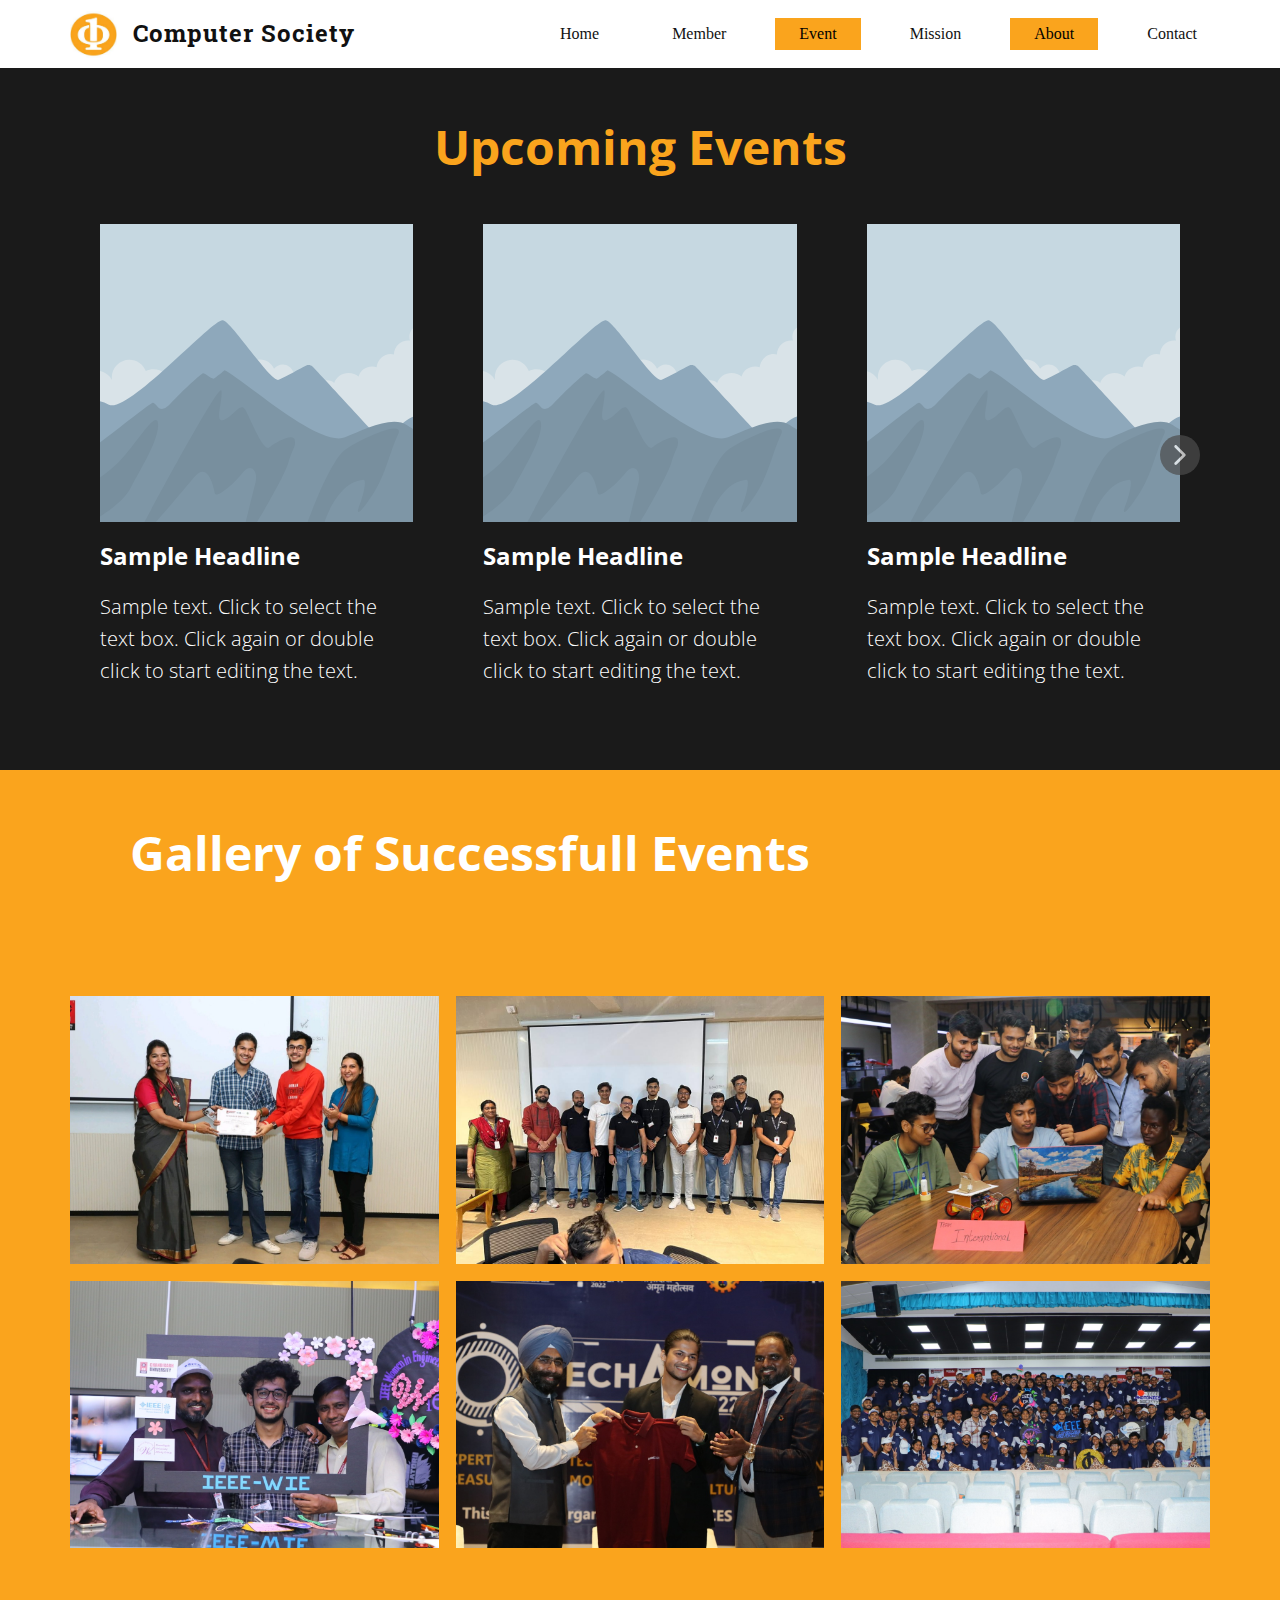
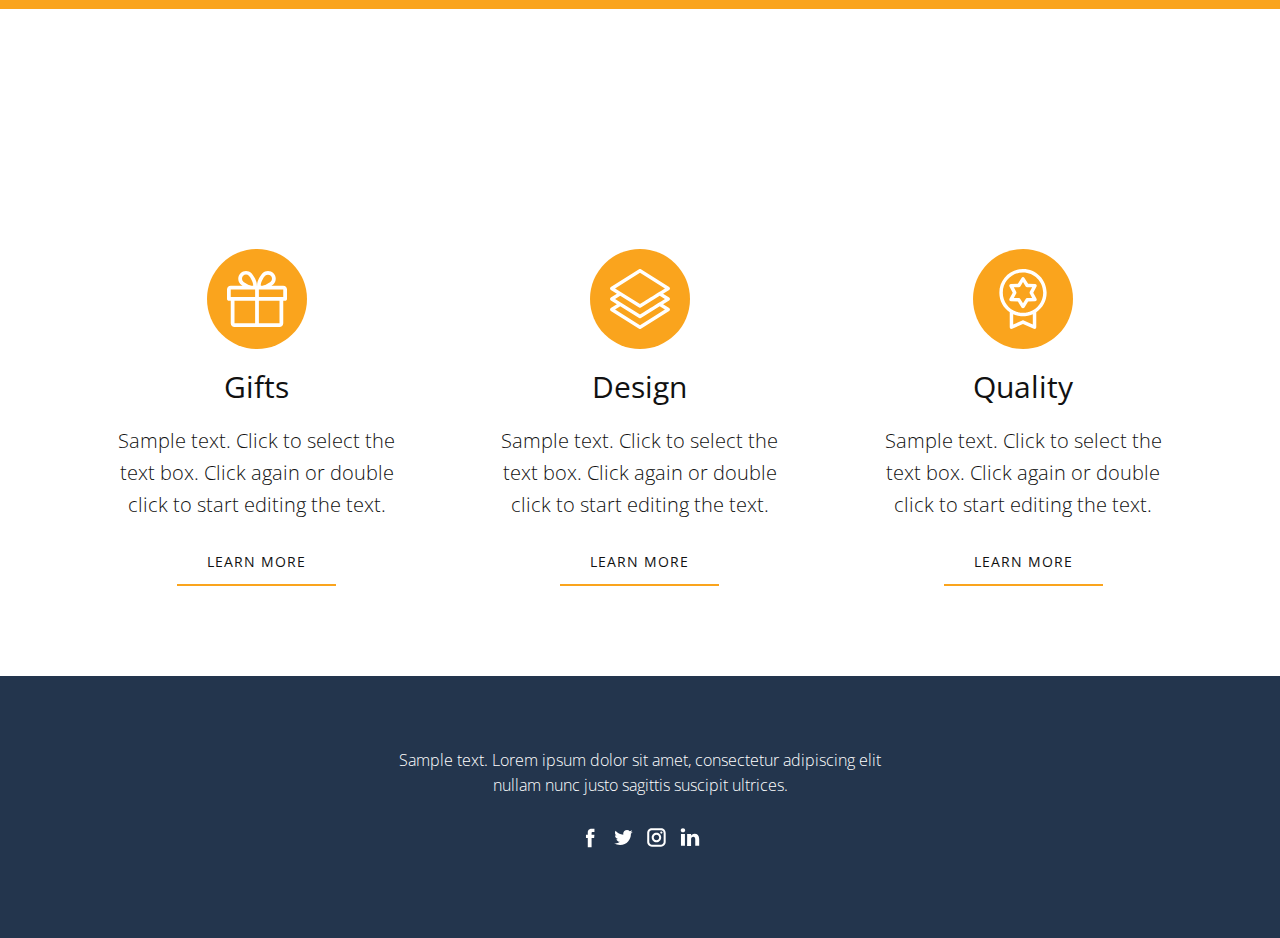
==== commit 6b17b98b: "working" ====
--- a/Event.html
+++ b/Event.html
@@ -136,7 +136,7 @@
           <div class="u-gallery-inner u-gallery-inner-1">
             <div class="u-effect-fade u-gallery-item">
               <div class="u-back-slide">
-                <img class="u-back-image u-expanded" src="[data-uri]">
+                <img class="u-back-image u-expanded" src="images/g1.jpeg">
               </div>
               <div class="u-over-slide u-shading u-over-slide-1">
                 <h3 class="u-gallery-heading"></h3>
@@ -145,7 +145,7 @@
             </div>
             <div class="u-effect-fade u-gallery-item">
               <div class="u-back-slide">
-                <img class="u-back-image u-expanded" src="[data-uri]">
+                <img class="u-back-image u-expanded" src="images/g2.jpeg">
               </div>
               <div class="u-over-slide u-shading u-over-slide-2">
                 <h3 class="u-gallery-heading"></h3>
@@ -154,7 +154,7 @@
             </div>
             <div class="u-effect-fade u-gallery-item">
               <div class="u-back-slide">
-                <img class="u-back-image u-expanded" src="[data-uri]">
+                <img class="u-back-image u-expanded" src="images/g3.jpeg">
               </div>
               <div class="u-over-slide u-shading u-over-slide-3">
                 <h3 class="u-gallery-heading"></h3>
@@ -163,7 +163,7 @@
             </div>
             <div class="u-effect-fade u-gallery-item">
               <div class="u-back-slide">
-                <img class="u-back-image u-expanded" src="[data-uri]">
+                <img class="u-back-image u-expanded" src="images/g4.jpeg">
               </div>
               <div class="u-over-slide u-shading u-over-slide-4">
                 <h3 class="u-gallery-heading"></h3>
@@ -172,7 +172,7 @@
             </div>
             <div class="u-effect-fade u-gallery-item">
               <div class="u-back-slide">
-                <img class="u-back-image u-expanded" src="[data-uri]">
+                <img class="u-back-image u-expanded" src="images/g5.jpeg">
               </div>
               <div class="u-over-slide u-shading u-over-slide-5">
                 <h3 class="u-gallery-heading"></h3>
@@ -181,7 +181,7 @@
             </div>
             <div class="u-effect-fade u-gallery-item">
               <div class="u-back-slide">
-                <img class="u-back-image u-expanded" src="[data-uri]">
+                <img class="u-back-image u-expanded" src="images/g6.jpeg">
               </div>
               <div class="u-over-slide u-shading u-over-slide-6">
                 <h3 class="u-gallery-heading"></h3>
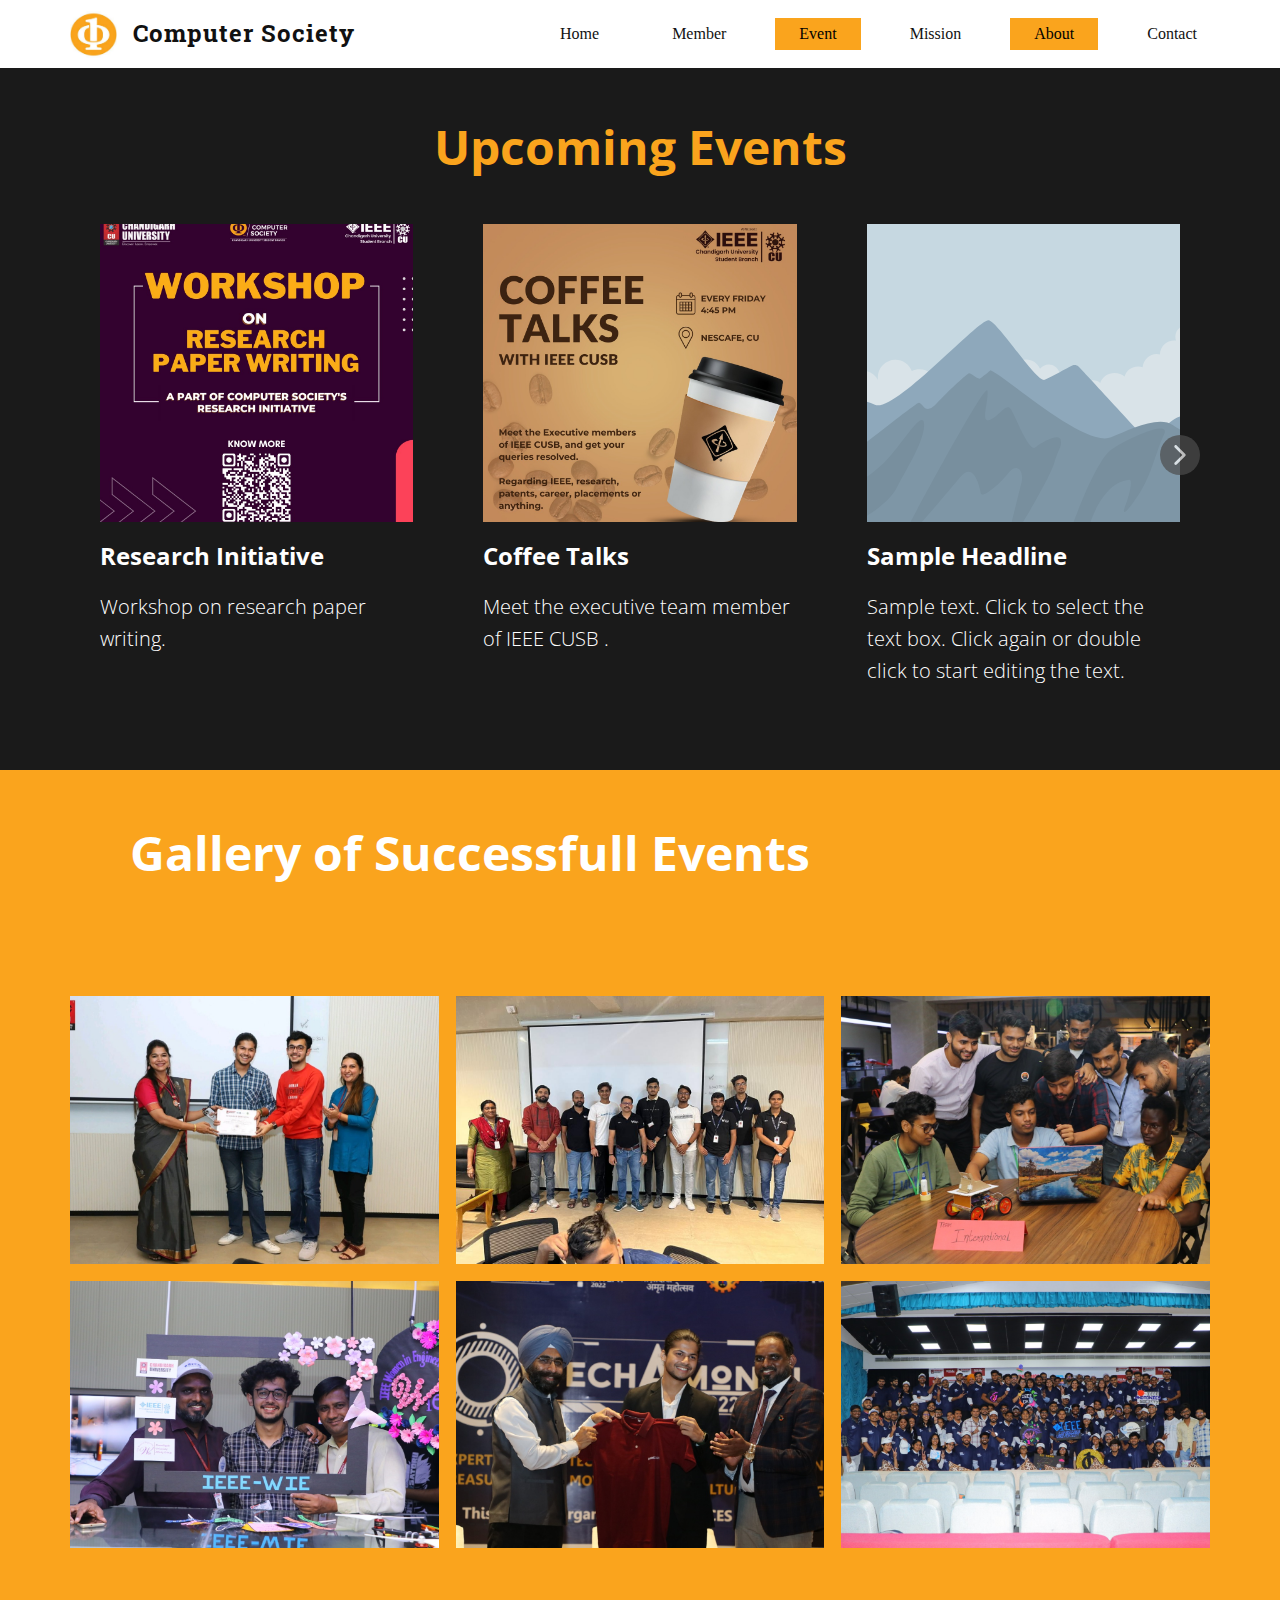
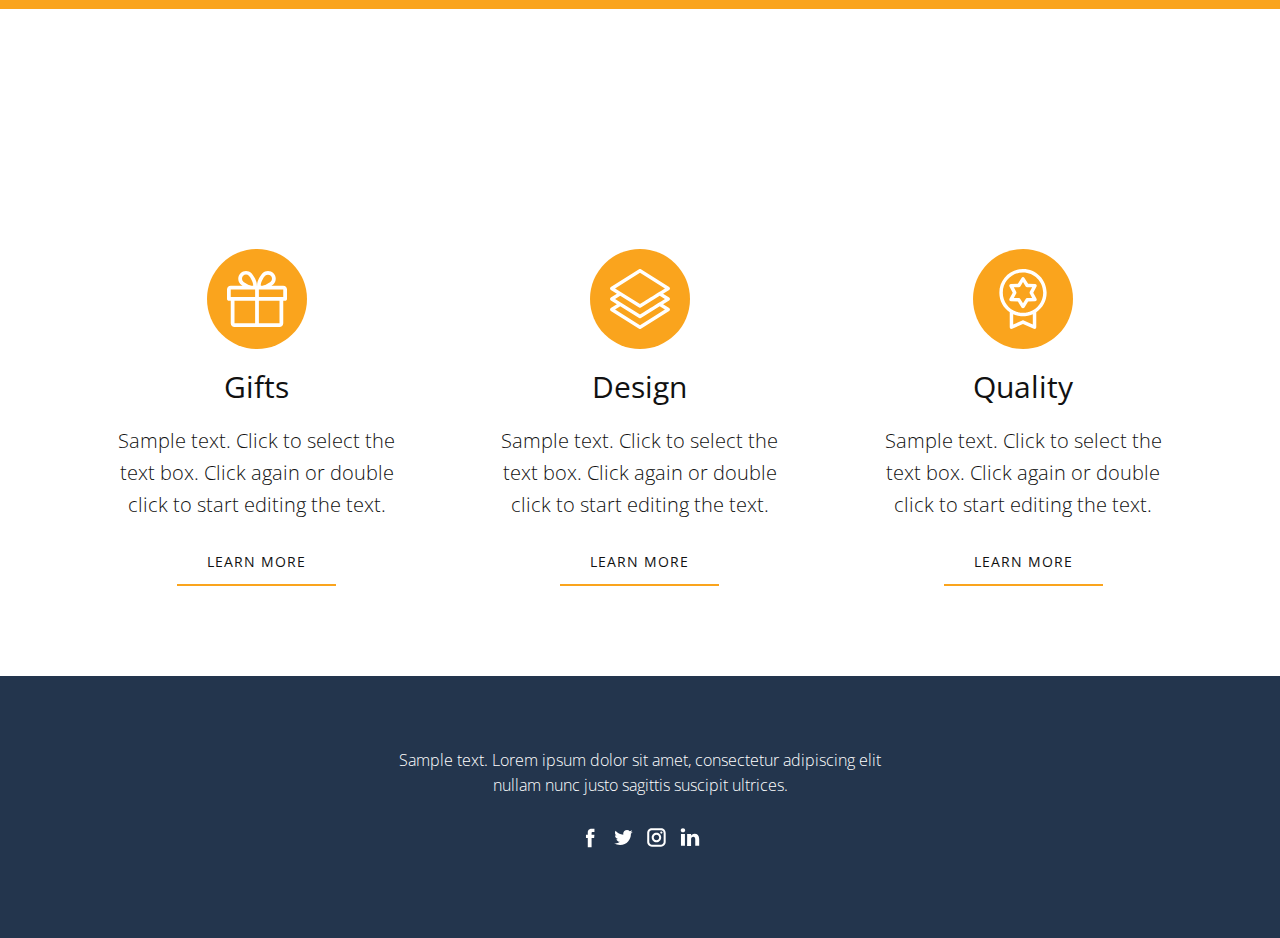
==== commit c18addc3: "working" ====
--- a/Event.html
+++ b/Event.html
@@ -75,16 +75,16 @@
           <div class="u-repeater u-repeater-1">
             <div class="u-align-left u-container-style u-list-item u-repeater-item">
               <div class="u-container-layout u-similar-container u-container-layout-1">
-                <img class="u-expanded-width u-image u-image-default u-image-1" alt="" data-image-width="2836" data-image-height="1875" src="[data-uri]">
-                <h4 class="u-text u-text-2">Sample Headline</h4>
-                <p class="u-text u-text-body-alt-color u-text-3">Sample text. Click to select the text box. Click again or double click to start editing the text.</p>
+                <img class="u-expanded-width u-image u-image-default u-image-1" alt="" data-image-width="2836" data-image-height="1875" src="images/ll1.jpeg">
+                <h4 class="u-text u-text-2">Research Initiative</h4>
+                <p class="u-text u-text-body-alt-color u-text-3">Workshop on research paper writing.</p>
               </div>
             </div>
             <div class="u-align-left u-container-style u-list-item u-repeater-item">
               <div class="u-container-layout u-similar-container u-container-layout-2">
-                <img class="u-expanded-width u-image u-image-default u-image-2" alt="" data-image-width="2836" data-image-height="1875" src="[data-uri]">
-                <h4 class="u-text u-text-4">Sample Headline</h4>
-                <p class="u-text u-text-5">Sample text. Click to select the text box. Click again or double click to start editing the text.</p>
+                <img class="u-expanded-width u-image u-image-default u-image-2" alt="" data-image-width="2836" data-image-height="1875" src="images/ll2.jpeg">
+                <h4 class="u-text u-text-4">Coffee Talks</h4>
+                <p class="u-text u-text-5">Meet the executive team member of IEEE CUSB .</p>
               </div>
             </div>
             <div class="u-align-left u-container-style u-list-item u-repeater-item">
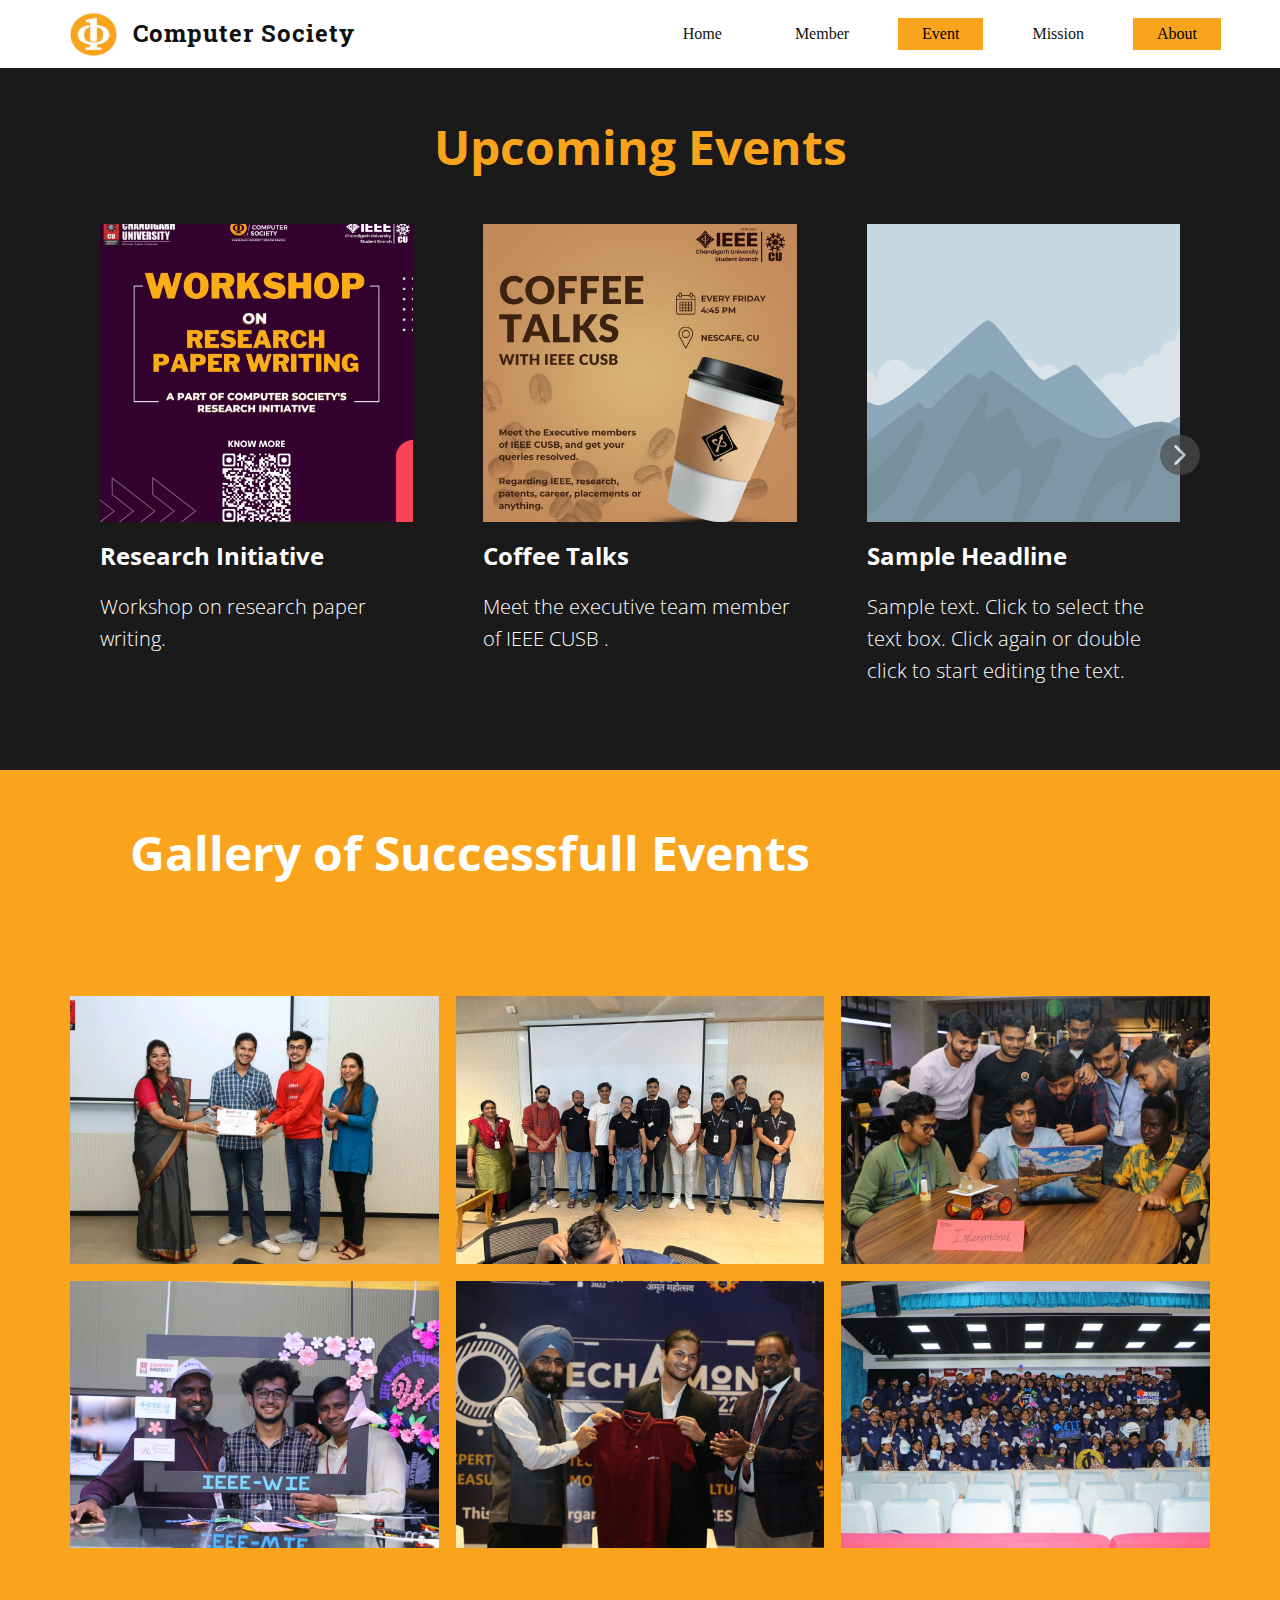
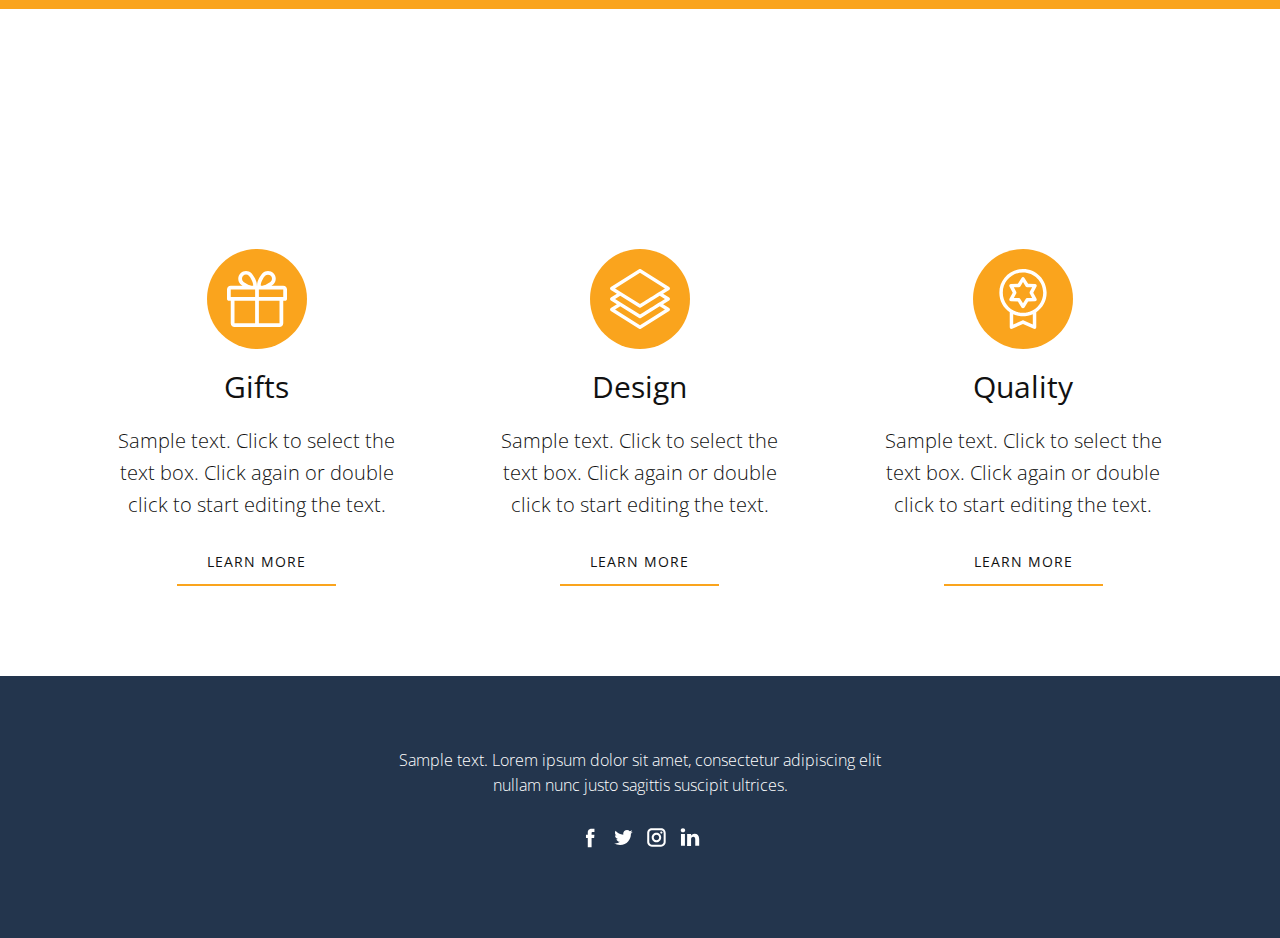
==== commit 40488a71: "working" ====
--- a/Event.html
+++ b/Event.html
@@ -42,7 +42,7 @@
 </li><li class="u-nav-item"><a class="u-active-custom-color-1 u-button-style u-nav-link u-text-active-black u-text-hover-custom-color-1" href="Event.html" style="padding: 8px 24px;">Event</a>
 </li><li class="u-nav-item"><a class="u-active-custom-color-1 u-button-style u-nav-link u-text-active-black u-text-hover-custom-color-1" href="blog/blog.html" style="padding: 8px 24px;">Mission</a>
 </li><li class="u-nav-item"><a class="u-active-custom-color-1 u-button-style u-nav-link u-text-active-black u-text-hover-custom-color-1" href="Event.html" style="padding: 8px 24px;">About</a>
-</li><li class="u-nav-item"><a class="u-active-custom-color-1 u-button-style u-nav-link u-text-active-black u-text-hover-custom-color-1" href="Member.html" style="padding: 8px 24px;">Contact</a>
+
 </li></ul>
           </div>
           <div class="u-custom-menu u-nav-container-collapse">
@@ -54,7 +54,7 @@
 </li><li class="u-nav-item"><a class="u-button-style u-nav-link" href="Event.html">Event</a>
 </li><li class="u-nav-item"><a class="u-button-style u-nav-link" href="blog/blog.html">Mission</a>
 </li><li class="u-nav-item"><a class="u-button-style u-nav-link" href="Event.html">About</a>
-</li><li class="u-nav-item"><a class="u-button-style u-nav-link" href="Member.html">Contact</a>
+
 </li></ul>
               </div>
             </div>
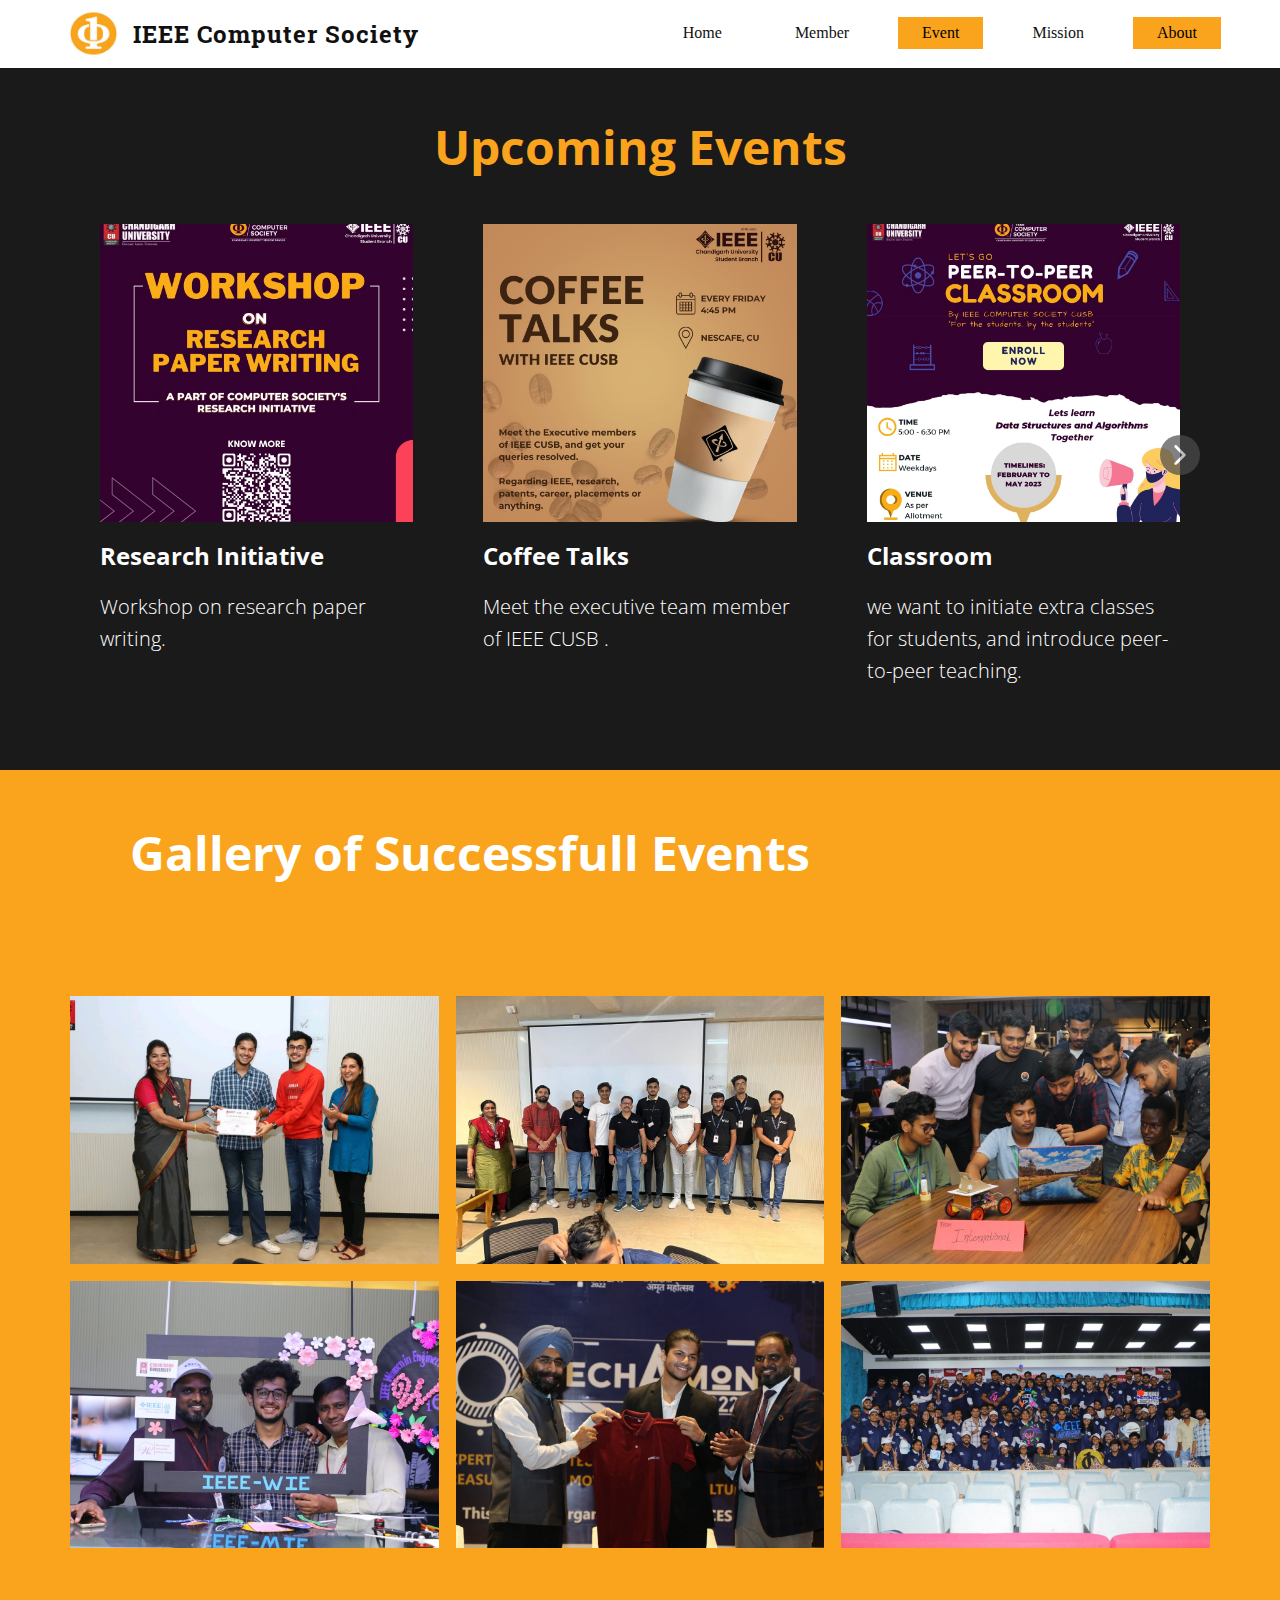
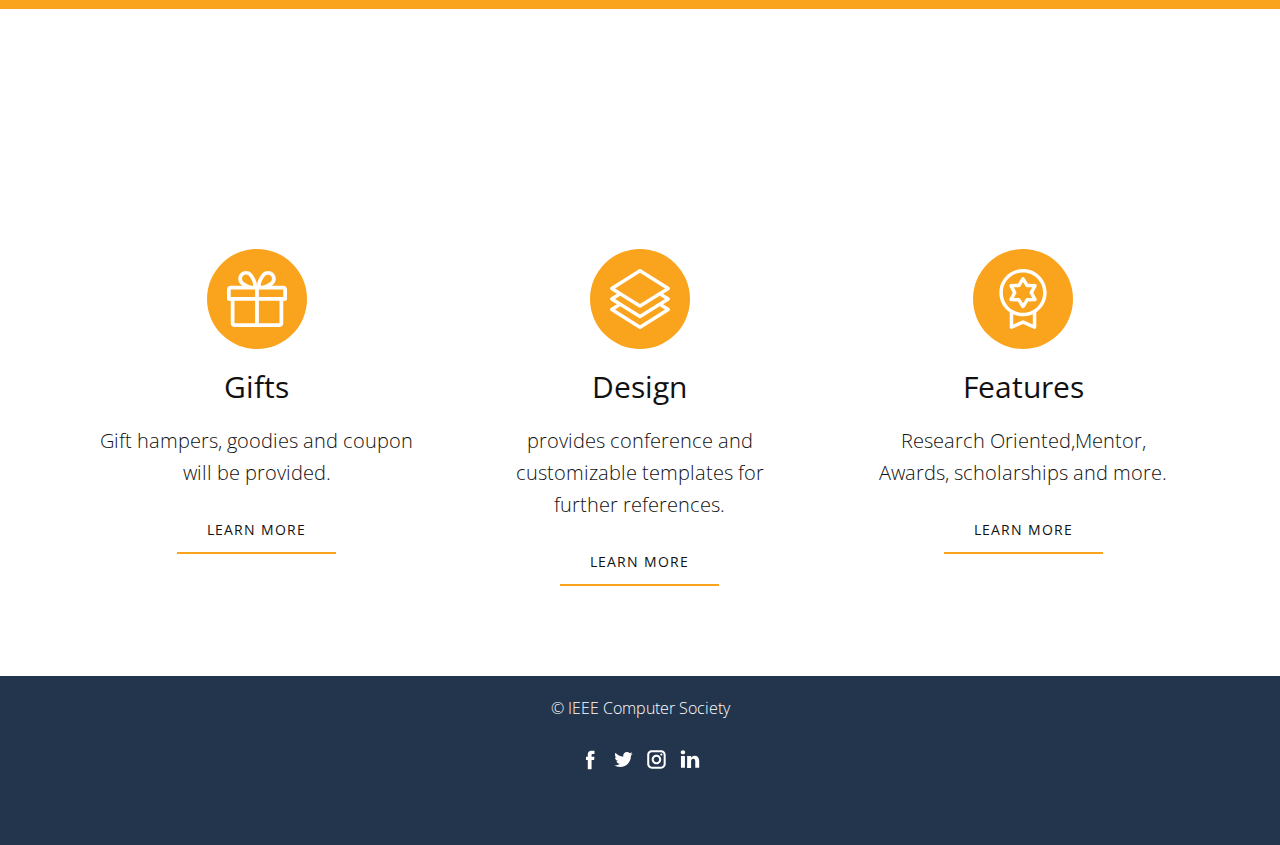
==== commit e4fbddbb: "done for deploying" ====
--- a/Event.html
+++ b/Event.html
@@ -64,7 +64,7 @@
         <a href="https://nicepage.review" class="u-image u-logo u-image-1" data-image-width="225" data-image-height="225">
           <img src="images/sc.jpg" class="u-logo-image u-logo-image-1">
         </a>
-        <h5 class="u-custom-font u-font-roboto-slab u-hidden-lg u-text u-text-1">Computer Society </h5>
+        <h5 class="u-custom-font u-font-roboto-slab u-hidden-lg u-text u-text-1">IEEE Computer Society </h5>
       </div><style class="u-sticky-style" data-style-id="faf7">.u-sticky-fixed.u-sticky-faf7:before, .u-body.u-sticky-fixed .u-sticky-faf7:before {
 borders: top right bottom left !important; border-color: #ffffff !important; border-width: 2px !important
 }</style></header>
@@ -89,9 +89,10 @@
             </div>
             <div class="u-align-left u-container-style u-list-item u-repeater-item">
               <div class="u-container-layout u-similar-container u-container-layout-3">
-                <img class="u-expanded-width u-image u-image-default u-image-3" alt="" data-image-width="2836" data-image-height="1875" src="[data-uri]">
-                <h4 class="u-text u-text-6">Sample Headline</h4>
-                <p class="u-text u-text-7">Sample text. Click to select the text box. Click again or double click to start editing the text.</p>
+                <img class="u-expanded-width u-image u-image-default u-image-3" alt="" data-image-width="2836" data-image-height="1875" src="images/classroom.jpeg">
+                <h4 class="u-text u-text-6">Classroom</h4>
+                <p class="u-text u-text-7">we want to initiate extra classes for students, and 
+                  introduce peer-to-peer teaching.</p>
               </div>
             </div>
             <div class="u-align-left u-container-style u-list-item u-repeater-item">
@@ -206,7 +207,7 @@
             
           </span>
                 <h3 class="u-align-center u-text u-text-default u-text-3">Gifts</h3>
-                <p class="u-align-center u-text u-text-default u-text-4">Sample text. Click to select the text box. Click again or double click to start editing the text.</p>
+                <p class="u-align-center u-text u-text-default u-text-4">Gift hampers, goodies and coupon will be provided.</p>
                 <a href="" class="u-border-2 u-border-custom-color-1 u-border-no-left u-border-no-right u-border-no-top u-btn u-btn-rectangle u-button-style u-hover-none u-none u-text-body-color u-btn-1">learn more</a>
               </div>
             </div>
@@ -218,7 +219,7 @@
             
           </span>
                 <h3 class="u-text u-text-default u-text-5">Design</h3>
-                <p class="u-text u-text-default u-text-6">Sample text. Click to select the text box. Click again or double click to start editing the text.</p>
+                <p class="u-text u-text-default u-text-6">provides conference and customizable templates for further references.</p>
                 <a href="" class="u-border-2 u-border-custom-color-1 u-border-no-left u-border-no-right u-border-no-top u-btn u-btn-rectangle u-button-style u-hover-none u-text-body-color u-btn-2">learn more</a>
               </div>
             </div>
@@ -231,8 +232,8 @@
             
             
           </span>
-                <h3 class="u-text u-text-default u-text-7">Quality</h3>
-                <p class="u-text u-text-default u-text-8">Sample text. Click to select the text box. Click again or double click to start editing the text.</p>
+                <h3 class="u-text u-text-default u-text-7">Features</h3>
+                <p class="u-text u-text-default u-text-8">Research Oriented,Mentor, Awards, scholarships and more.</p>
                 <a href="" class="u-border-2 u-border-custom-color-1 u-border-no-left u-border-no-right u-border-no-top u-btn u-btn-rectangle u-button-style u-hover-none u-text-body-color u-btn-3">learn more</a>
               </div>
             </div>
@@ -245,7 +246,7 @@
     <footer class="u-clearfix u-footer u-palette-3-base u-footer" id="sec-f2e8"><div class="u-clearfix u-sheet u-sheet-1">
         <div class="u-align-center u-container-style u-expanded-width-sm u-expanded-width-xs u-group u-group-1">
           <div class="u-container-layout u-valign-middle-md">
-            <p class="u-text u-text-1">Sample text. Lorem ipsum dolor sit amet, consectetur adipiscing elit nullam nunc justo sagittis suscipit ultrices.</p>
+            <p class="u-text u-text-1">	&copy; IEEE Computer Society</p>
             <div class="u-align-left u-social-icons u-spacing-10 u-social-icons-1">
               <a class="u-social-url" target="_blank" href=""><span class="u-icon u-icon-circle u-social-facebook u-social-icon u-icon-1"><svg class="u-svg-link" preserveAspectRatio="xMidYMin slice" viewBox="0 0 112.2 112.2"><use xmlns:xlink="http://www.w3.org/1999/xlink" xlink:href="#svg-181b"></use></svg><svg x="0px" y="0px" viewBox="0 0 112.2 112.2" enable-background="new 0 0 112.2 112.2" xml:space="preserve" id="svg-181b" class="u-svg-content"><path d="M75.5,28.8H65.4c-1.5,0-4,0.9-4,4.3v9.4h13.9l-1.5,15.8H61.4v45.1H42.8V58.3h-8.8V42.4h8.8V32.2 c0-7.4,3.4-18.8,18.8-18.8h13.8v15.4H75.5z"></path></svg></span>
               </a>
--- a/Event.css
+++ b/Event.css
@@ -1,5 +1,19 @@
 .u-section-1 .u-sheet-1 {
   min-height: 680px;
+}
+.u-header .u-text-1 {
+  text-transform: none;
+  font-weight: 700;
+  font-size: 1.5rem;
+  margin: -37px 786px 14px 63px;
+}
+.u-footer .u-sheet-1 {
+  min-height: 169px;
+}
+.u-footer .u-group-1 {
+  width: 570px;
+  min-height: 158px;
+  margin:  auto;
 }
 
 .u-section-1 .u-text-1 {
